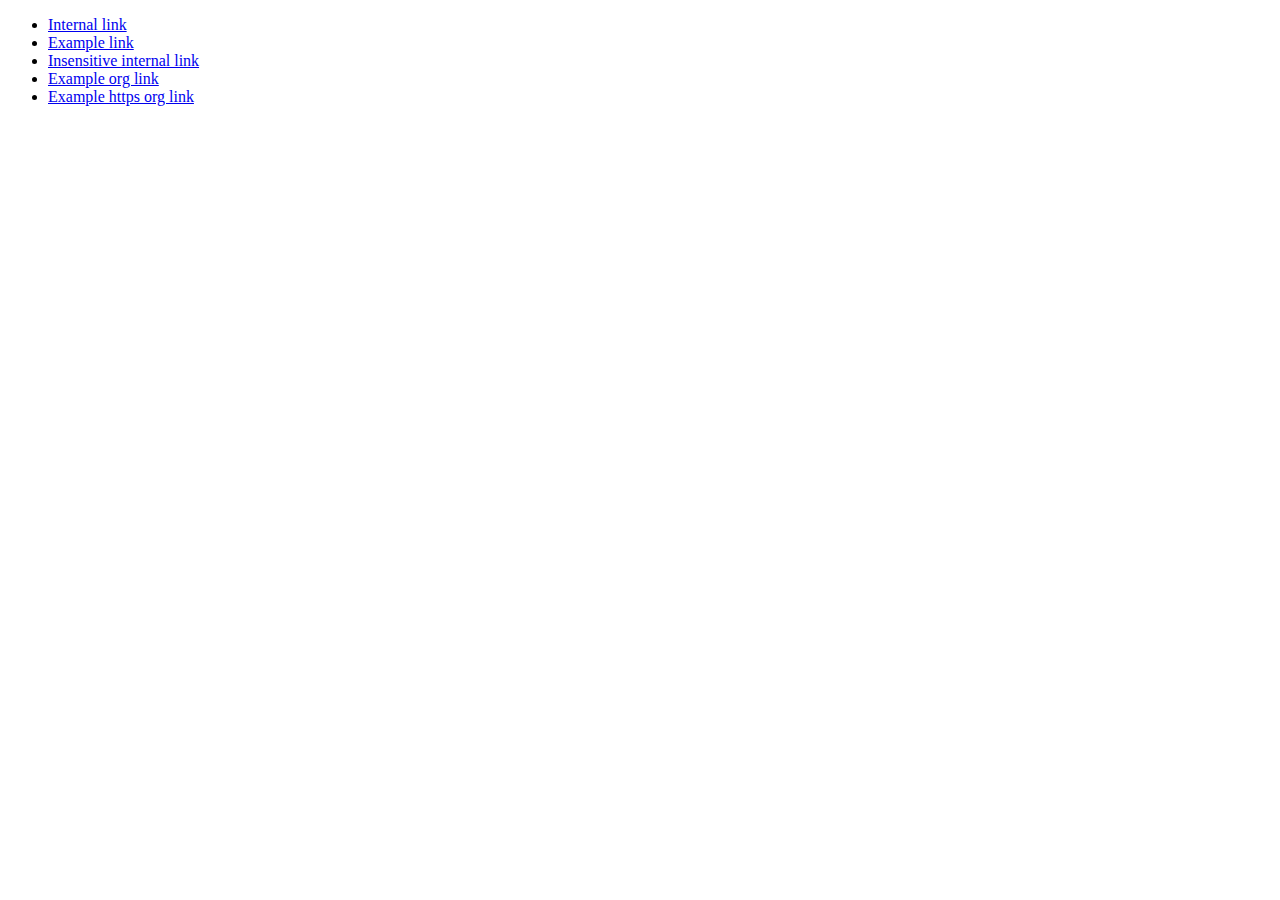
==== start.html @ 02f70a95 "initiated from scratch" ====
<!DOCTYPE html>
<html>

<head>
  <Link rel="style" type="css" href="start.css" media="screen"></Link>
    <title>Starting</title>
    <!-- <style>
        .container {

            /* border: 1px solid grey; */
            width: 80%;
            margin: 0 auto;
            background-color: #f2f2f2;
            border: 1px solid grey;
            border-radius: 8px;
            text-align: center;
            color: black;
            font-size: 25px;
            font-weight: bold;
            font-family: Arial, Helvetica, sans-serif;
            /* padding-left:0px; */
        }

        .react {
            color: blue;

            /* background-color: yellow; */
            /* padding: 0 25px;
            /*text-align: left;*/
            /* width: 300px;
            display: inline-block; */
        }

        /* label {
            display: block;
            margin-bottom: 8px;
        } */

        input {
            text-align: left;
            padding: 10px;
            font-size: 15px;
            /* font-weight: 700; */
            color: black;
            border: 2px solid grey;
            border-radius: 5px;

            margin: 10px;
            font-family: Arial, Helvetica, sans-serif;
            
            width: 80%;
           
        }

        button {
            padding: 10px;
            width: 85%;
            font-size: 15px;
            font-family: Arial, Helvetica, sans-serif;
            font-weight: 700;
            background-color: grey;
            margin: 0;
            /* Green */
            color: white;
            border: none;
            border-radius: 4px;
            cursor: pointer;
            margin-bottom: 15px;
        }

        /* Hover effect (optional) */
        button:hover {
            background-color: blue;

        }

        .passwordtxt {
            color: blue;

            margin-bottom: 20px;
            padding-right: 28px;

            
            text-align: right;
           
            font-size: 12px;
            font-family: Arial, Helvetica, sans-serif;

        }

        .logintxt {
            color: black;
            font-size: 18px;
            font-weight: bold;
            /* text-align: center; */
            font-family: Arial, Helvetica, sans-serif;

        }
        .Dcontainer{
            width: 40%;
            margin-bottom: 10px;
            /* color: black; */
            border: 0.5px solid blue;

        }
        .ortxt{
            color: black;
            font-size: 15px;
            /* font-weight: bold; */
            /* text-align: center; */
            font-family: Arial, Helvetica, sans-serif;
            /* margin-bottom: 10px;
            margin-top: 10px; */
        }
    </style> -->
</head>

<body>
    <ul>
        <li><a href="#internal">Internal link</a></li>
        <li><a href="http://example.com">Example link</a></li>
        <li><a href="#InSensitive">Insensitive internal link</a></li>
        <li><a href="http://example.org">Example org link</a></li>
        <li><a href="https://example.org">Example https org link</a></li>
    </ul>

    <!-- <div style="text-align: center;
    font-family: Arial, Helvetica, sans-serif;">

        <h1>Starting<span class="react"> React </span>Development</h1>
        <p style="color: blue">
            <b>Hello Feraj, Hope You're doing Well & Good to go witht React</b>
        </p>
        <img src="LoginForm/assets/login.png" height="250" />
    </div>

    <!-- LOGIN CONTAINER -->

    <!-- <div class="container">
        <span class="logintxt">
            Login to track your progress</span>
        <input type="text" placeholder="Enter your e-mail" name="email" required><br>
        <input type="text" placeholder="Enter your password" name="password" required><br>
        <div class="passwordtxt"> Forgot Password ?</div>
        <button type="submit">Login</button>
        <div>
            <div class="Dcontainer"></div>or<div class="Dcontainer"></div>
            <!-- <span class="ortxt">or,</span> -->
        <!-- </div> --> 
        
            
        
        
        <!-- <input type="text" placeholder="Enter your e-mail" name="email" required><br> -->

    <!-- </div> --> 


</body>

</html>
---- start.css ----
/* <a> elements with a title attribute
a[title] {
    color: purple;
}

/* <a> elements with an href matching "https://example.org" */
/* a[href="https://example.org"] {
    color: green;
}

/* <a> elements with an href containing "example" */
/* a[href*="example"] {
    font-size: 2em;
} */

/* <a> elements with an href ending ".org", case-insensitive */
/* a[href$=".org" i] {
    font-style: italic;
} */

/* <a> elements whose class attribute contains the word "logo" */
/* a[class~="logo"] {
    padding: 2px;
}  */

.dtContainer {
    /* width: 100%;
    height: 100%; */
    /* border: 1px solid black; */
    display: flex;
        justify-content: right;
    
    /* /* margin-left: 50px; */



}

.bodysmallContainer{
    /* font-size: 12px; */
    /* height: 50%; */
    /* font-weight: bold; */

    font-family: Arial, Helvetica, sans-serif;
    /* color: black; */
    color:black;
    text-align: left;
     margin-left: 50px;
    margin-right: 50px;
    /* justify-content: right; */
    
    /* margin-top: 60px; */
    /* padding-left: 50; */
    /* margin-left: 50px; */


}

.bodyContainer {
    /* width: 100%;
    height: 100%; */
    display: flex;
    justify-content: right;
    /* align-items: center; */
    color: black;


}
.Container{
    width: 600;
    margin: 0 auto;

}
    /* height: 80%; */
    
    /* display: flex; justify-content: center;
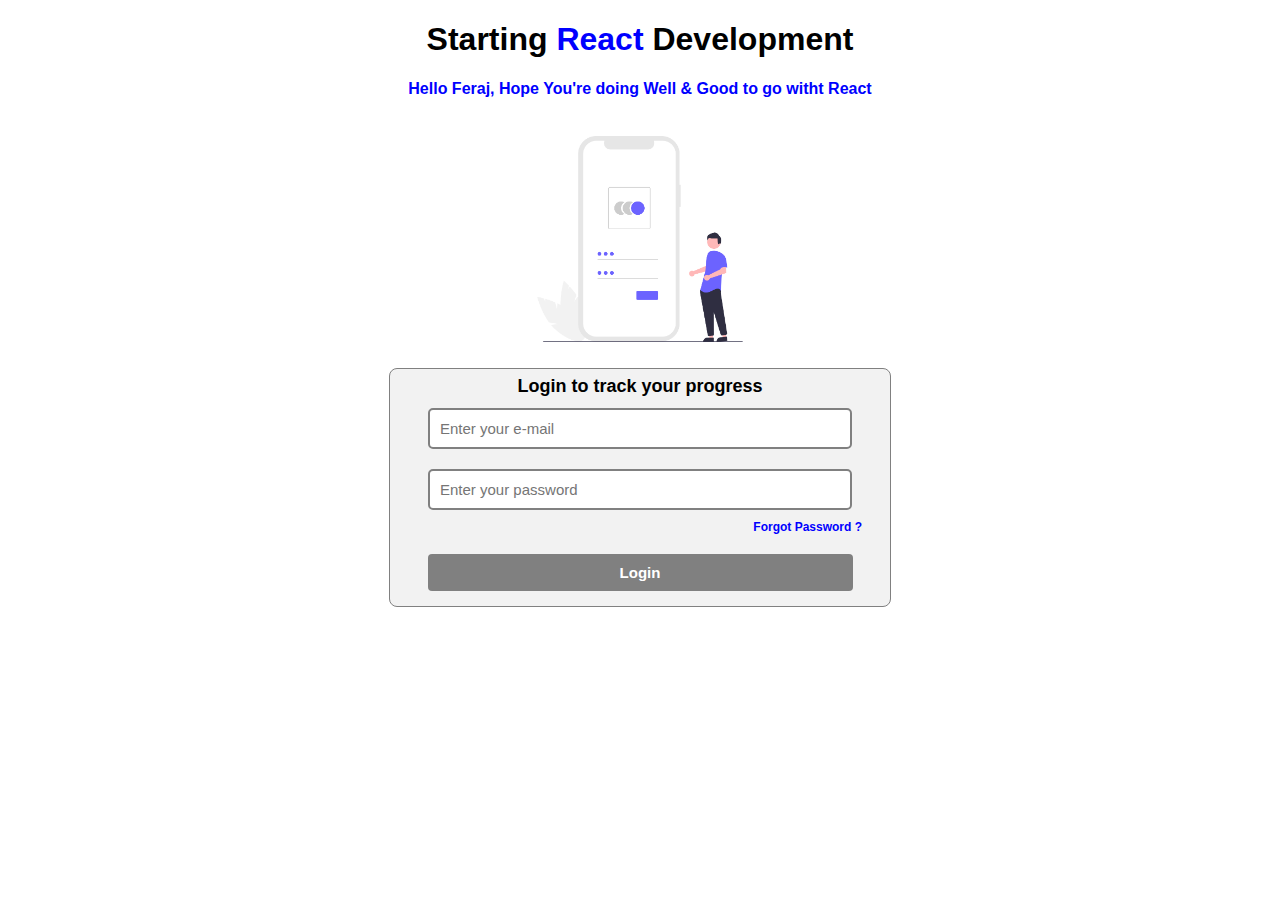
==== commit f46a2ae9: "updated" ====
--- a/start.html
+++ b/start.html
@@ -2,13 +2,15 @@
 <html>
 
 <head>
-  <Link rel="style" type="css" href="start.css" media="screen"></Link>
+
     <title>Starting</title>
-    <!-- <style>
+    <style>
         .container {
 
-            /* border: 1px solid grey; */
+
             width: 80%;
+            max-width: 500px;
+            max-height: 500px;
             margin: 0 auto;
             background-color: #f2f2f2;
             border: 1px solid grey;
@@ -18,23 +20,13 @@
             font-size: 25px;
             font-weight: bold;
             font-family: Arial, Helvetica, sans-serif;
-            /* padding-left:0px; */
+
         }
 
         .react {
             color: blue;
 
-            /* background-color: yellow; */
-            /* padding: 0 25px;
-            /*text-align: left;*/
-            /* width: 300px;
-            display: inline-block; */
         }
-
-        /* label {
-            display: block;
-            margin-bottom: 8px;
-        } */
 
         input {
             text-align: left;
@@ -47,9 +39,9 @@
 
             margin: 10px;
             font-family: Arial, Helvetica, sans-serif;
-            
+
             width: 80%;
-           
+
         }
 
         button {
@@ -68,7 +60,7 @@
             margin-bottom: 15px;
         }
 
-        /* Hover effect (optional) */
+
         button:hover {
             background-color: blue;
 
@@ -80,9 +72,9 @@
             margin-bottom: 20px;
             padding-right: 28px;
 
-            
+
             text-align: right;
-           
+
             font-size: 12px;
             font-family: Arial, Helvetica, sans-serif;
 
@@ -96,64 +88,55 @@
             font-family: Arial, Helvetica, sans-serif;
 
         }
-        .Dcontainer{
+
+        .Dcontainer {
             width: 40%;
             margin-bottom: 10px;
             /* color: black; */
             border: 0.5px solid blue;
 
         }
-        .ortxt{
+
+        .ortxt {
             color: black;
             font-size: 15px;
-            /* font-weight: bold; */
-            /* text-align: center; */
+
             font-family: Arial, Helvetica, sans-serif;
-            /* margin-bottom: 10px;
-            margin-top: 10px; */
+
         }
-    </style> -->
+    </style>
 </head>
 
 <body>
-    <ul>
-        <li><a href="#internal">Internal link</a></li>
-        <li><a href="http://example.com">Example link</a></li>
-        <li><a href="#InSensitive">Insensitive internal link</a></li>
-        <li><a href="http://example.org">Example org link</a></li>
-        <li><a href="https://example.org">Example https org link</a></li>
-    </ul>
 
-    <!-- <div style="text-align: center;
+
+    <div style="text-align: center;
     font-family: Arial, Helvetica, sans-serif;">
-
         <h1>Starting<span class="react"> React </span>Development</h1>
         <p style="color: blue">
             <b>Hello Feraj, Hope You're doing Well & Good to go witht React</b>
         </p>
         <img src="LoginForm/assets/login.png" height="250" />
     </div>
-
-    <!-- LOGIN CONTAINER -->
-
-    <!-- <div class="container">
-        <span class="logintxt">
-            Login to track your progress</span>
-        <input type="text" placeholder="Enter your e-mail" name="email" required><br>
-        <input type="text" placeholder="Enter your password" name="password" required><br>
-        <div class="passwordtxt"> Forgot Password ?</div>
-        <button type="submit">Login</button>
-        <div>
-            <div class="Dcontainer"></div>or<div class="Dcontainer"></div>
-            <!-- <span class="ortxt">or,</span> -->
-        <!-- </div> --> 
+    <!LOGIN CONTAINER>
+        <div class="container">
+            <span class="logintxt">
+                Login to track your progress</span>
+            <input type="text" placeholder="Enter your e-mail" name="email" required><br>
+            <input type="text" placeholder="Enter your password" name="password" required><br>
+            <div class="passwordtxt"> Forgot Password ?</div>
+            <button type="submit">Login</button>
+            <div>
+                <!-- <div class="Dcontainer"></div>or<div class="Dcontainer"></div> -->
+                <!-- <span class="ortxt">or,</span> -->
+                <!-- </div> 
         
             
         
         
-        <!-- <input type="text" placeholder="Enter your e-mail" name="email" required><br> -->
+         <input type="text" placeholder="Enter your e-mail" name="email" required><br> -->
 
-    <!-- </div> --> 
+                <!-- </div>  -->
 
 
 </body>
